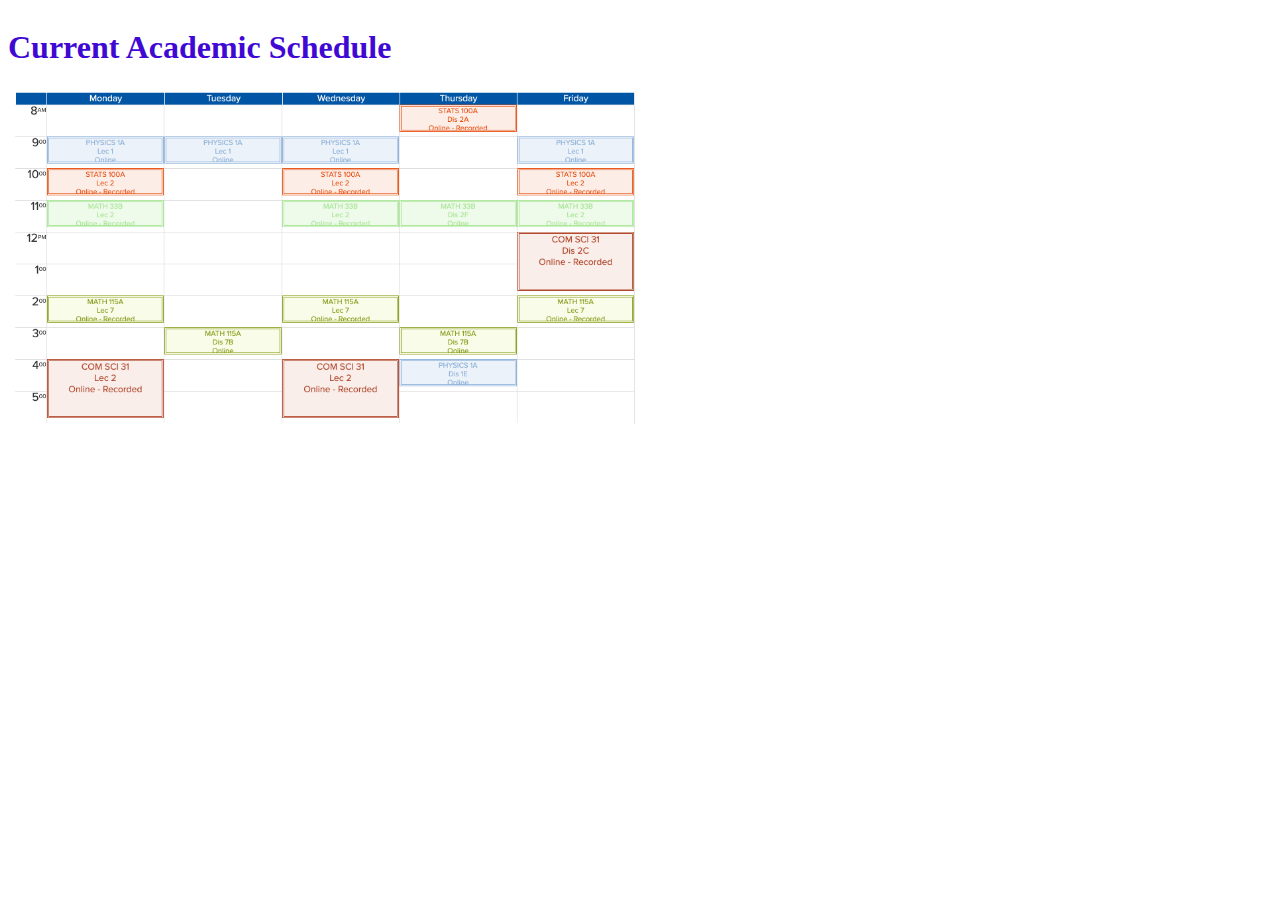
==== AcademicSchedule.html @ d044db19 "v1.2" ====
<!DOCTYPE html>
<html>
<head>
  <link href="./resources/css/index.css" type="text/css" rel="stylesheet">
  <title>Acamemic Schedule</title>
</head>
<body>
  <div class="container">
    <h1>Current Academic Schedule</h1>
    <img src="./resources/Images/Schedule.PNG" > 
  </div>
</body>
</html>
---- resources/css/index.css ----
* {
    font-family: Helvetica, Arial, sans-serif;
  }

a{
    color: #ffffff;
    display: block;
    font-size: 16px;
    padding: 14px;
    text-align: center;
    text-decoration: none;
}

ul{
    padding-left: 3%;
    margin: 10px 0px;
}
li{
    margin:0px;
    list-style: none;
}
.breadcrumb a {
    background-color: inherit;
}

.breadcrumb {
  text-align: left;
}
.breadcrumb li {
  float: left;
}

.breadcrumb a {
  color: #fff;
  background: darkcyan;
  text-decoration: none;
  position: relative;
  height: 30px;
  line-height: 30px;
  text-align: center;
  margin-right: 15px;
  padding: 0 5px;
}

.breadcrumb a::before,
.breadcrumb a::after {
  content: "";
  position: absolute;
  border-color: darkcyan;
  border-style: solid;
  border-width: 15px 5px;
}

.breadcrumb a::before {
  left: -10px;
   border-left-color: transparent;
}
.breadcrumb a::after {
  left: 100%;
}

.breadcrumb a::after {
  left: 100%;
  border-color: transparent;
  border-left-color: darkcyan;
}

.breadcrumb a:hover {
  background-color: blue;
}
.breadcrumb a:hover::before {
  border-color: blue;
  border-left-color: transparent;
}
.breadcrumb a:hover::after {
  border-left-color: blue;
}

  
h1 {
    color: rgb(63, 9, 211);
    font-family: "Arial Rounded MT";
  }
  
  
p, 
li {
    font-size: 18px;
  }
  
  
a {
    text-decoration: none;
    color: rgb(144, 105, 196);
  }

#resume {
  padding: 0px;
  display: inline;
}

  .container {
    width: 50%;
    height: 50%;
    overflow: hidden;
  }
   
  .container img {
    max-width: 100%;
    height: auto;
    display: block;
  }
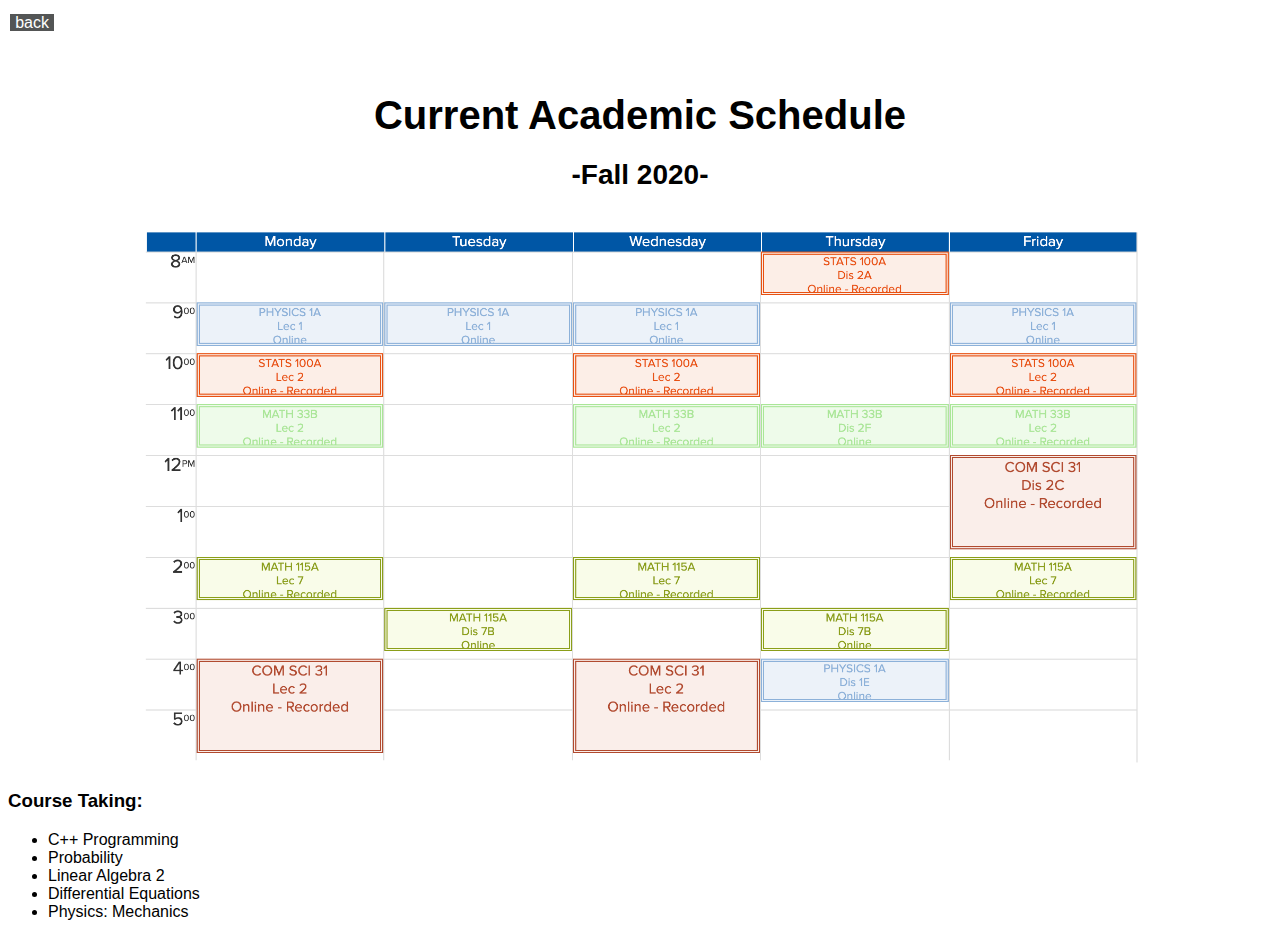
==== commit 30e98f39: "v1.4" ====
--- a/AcademicSchedule.html
+++ b/AcademicSchedule.html
@@ -1,13 +1,27 @@
 <!DOCTYPE html>
 <html>
 <head>
-  <link href="./resources/css/index.css" type="text/css" rel="stylesheet">
+  <link href="./resources/css/AcademicSchedule.css" type="text/css" rel="stylesheet">
   <title>Acamemic Schedule</title>
 </head>
 <body>
+  <div id="back">
+    <a href="./index.html">back</a>
+  </div>
+  <div id="banner">
+    <h1>Current Academic Schedule</h1>
+    <h2>-Fall 2020-</h2>
+  </div>
   <div class="container">
-    <h1>Current Academic Schedule</h1>
     <img src="./resources/Images/Schedule.PNG" > 
   </div>
+  <h3>Course Taking:</h2>
+  <ul>
+    <li>C++ Programming</li>
+    <li>Probability</li>
+    <li>Linear Algebra 2</li>
+    <li>Differential Equations</li>
+    <li>Physics: Mechanics</li>
+  </ul>
 </body>
 </html>--- a/resources/css/AcademicSchedule.css
+++ b/resources/css/AcademicSchedule.css
@@ -0,0 +1,76 @@
+* {
+    font-family: Helvetica, Arial, sans-serif;
+  }
+
+  #back {
+    width: 5%;
+    color: white;
+    font-family: 'Ruda', sans-serif;
+    font-size: 1em;
+    text-align: center;
+  }
+
+
+  #back a {
+    background-color: inherit;
+    color: #fff;
+    background: rgb(83, 85, 85);
+    text-decoration: none;
+    position: relative;
+    height: 30px;
+    line-height: 30px;
+    text-align: center;
+    margin-right: 15px;
+    padding: 0 5px;
+  }
+
+  #banner {
+    height: 10rem;
+    background-color: white;
+    background-position: center;
+    background-size: cover;
+    background-repeat: no-repeat;
+    
+    justify-content: center;
+    align-items: center;
+    text-align: center;
+  }
+  
+  #banner h1 {
+    position: relative;
+    top: 0.7em;
+    font-family: 'Ruda', sans-serif;
+    font-size: 2.5rem;
+    font-weight: 900;
+    color: Black;
+  }
+
+  #banner h2 {
+    position: relative;
+    top: 0.8em;
+    font-family: 'Ruda', sans-serif;
+    font-size: 1.75rem;
+    font-weight: 900;
+    color: black
+  }
+
+  .container {
+    width: 80%;
+    height: 50%;
+    margin-left: auto;
+    margin-right: auto;
+    overflow: hidden;
+  }
+  h1 {
+      text-align: center;
+      font-size: 2em;
+  }
+  h2 {
+    text-align: center;
+    font-size: 1.5em;
+}
+  .container img {
+    display: block;
+    max-width: 100%;
+    height: auto;
+  }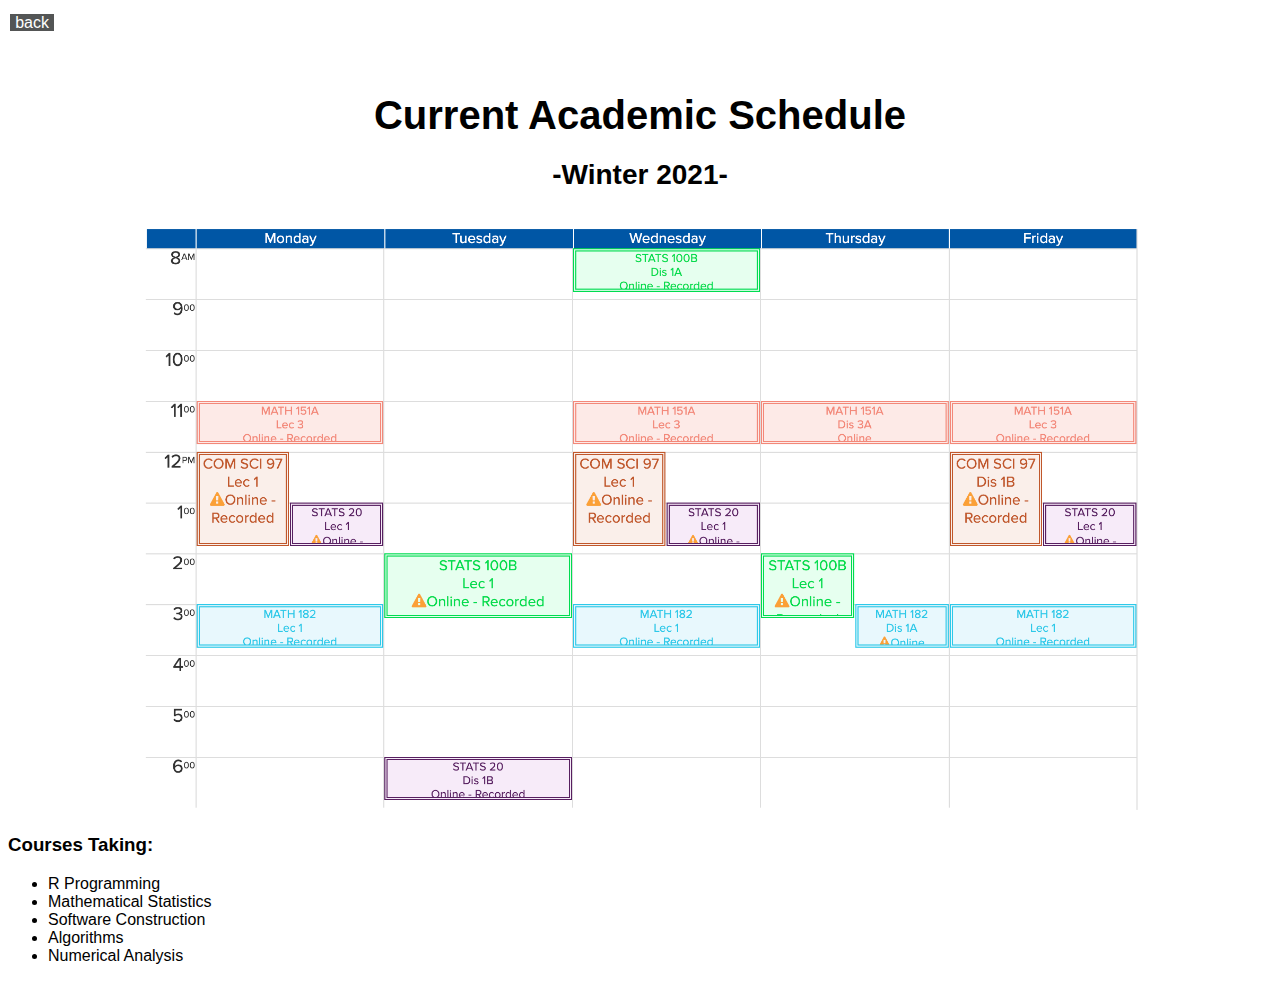
==== commit 9c8a6d8e: "v1.5" ====
--- a/AcademicSchedule.html
+++ b/AcademicSchedule.html
@@ -10,18 +10,18 @@
   </div>
   <div id="banner">
     <h1>Current Academic Schedule</h1>
-    <h2>-Fall 2020-</h2>
+    <h2>-Winter 2021-</h2>
   </div>
   <div class="container">
-    <img src="./resources/Images/Schedule.PNG" > 
+    <img src="./resources/Images/Schedule.png" > 
   </div>
-  <h3>Course Taking:</h2>
+  <h3>Courses Taking:</h2>
   <ul>
-    <li>C++ Programming</li>
-    <li>Probability</li>
-    <li>Linear Algebra 2</li>
-    <li>Differential Equations</li>
-    <li>Physics: Mechanics</li>
+    <li>R Programming</li>
+    <li>Mathematical Statistics</li>
+    <li>Software Construction</li>
+    <li>Algorithms</li>
+    <li>Numerical Analysis</li>
   </ul>
 </body>
 </html>